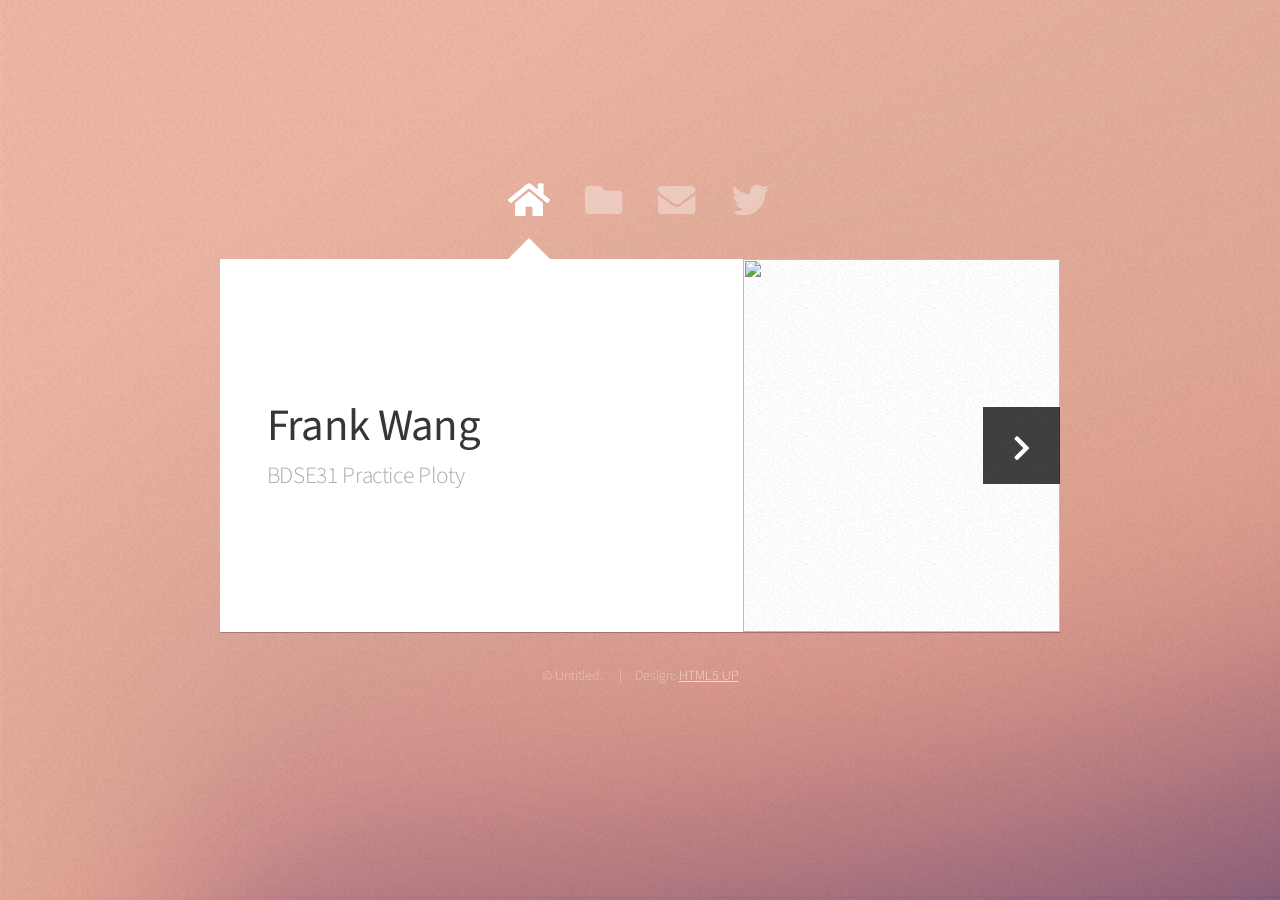
==== index.html @ 62efba17 "first commit" ====
<!DOCTYPE HTML>
<html>

<head>
	<title>Web Fundamentals Workshop</title>
	<meta charset="utf-8" />
	<meta name="viewport" content="width=device-width, initial-scale=1, user-scalable=no" />
	<link rel="stylesheet" href="assets/css/main.css" />
	<noscript>
		<link rel="stylesheet" href="assets/css/noscript.css" />
	</noscript>
</head>

<body class="is-preload">

	<!-- Wrapper-->
	<div id="wrapper">

		<!-- Nav -->
		<nav id="nav">
			<a href="#" class="icon solid fa-home"><span>Home</span></a>
			<a href="#work" class="icon solid fa-folder"><span>資料視覺化作品集</span></a>
			<a href="#contact" class="icon solid fa-envelope"><span>Contact</span></a>
			<a href="https://twitter.com/ajlkn" class="icon brands fa-twitter"><span>Twitter</span></a>
		</nav>

		<!-- Main -->
		<div id="main">

			<!-- Me -->
			<article id="home" class="panel intro">
				<header>
					<h1>Frank Wang</h1>
					<p>BDSE31 Practice Ploty</p>
				</header>
				<a href="#work" class="jumplink pic">
					<span class="arrow icon solid fa-chevron-right"><span>See my work</span></span>
					<img src="images/me.jpg" alt="" />
				</a>
			</article>

			<!-- Work -->
			<article id="work" class="panel">
				<header>
					<h2>資料視覺化作品集</h2>
				</header>
				<p>
					Powered by Ploty.js
				</p>
				<section>
					<div class="row">
						<div class="col-4 col-6-medium col-12-small">
							<a target="_blank"href="#" class="image fit"><img src="images/pic01.jpg" alt=""></a>
						</div>
						<!-- <div class="col-4 col-6-medium col-12-small">
							<a href="#" class="image fit"><img src="images/pic02.jpg" alt=""></a>
						</div>
						<div class="col-4 col-6-medium col-12-small">
							<a href="#" class="image fit"><img src="images/pic03.jpg" alt=""></a>
						</div>
						<div class="col-4 col-6-medium col-12-small">
							<a href="#" class="image fit"><img src="images/pic04.jpg" alt=""></a>
						</div>
						<div class="col-4 col-6-medium col-12-small">
							<a href="#" class="image fit"><img src="images/pic05.jpg" alt=""></a>
						</div>
						<div class="col-4 col-6-medium col-12-small">
							<a href="#" class="image fit"><img src="images/pic06.jpg" alt=""></a>
						</div>
						<div class="col-4 col-6-medium col-12-small">
							<a href="#" class="image fit"><img src="images/pic07.jpg" alt=""></a>
						</div>
						<div class="col-4 col-6-medium col-12-small">
							<a href="#" class="image fit"><img src="images/pic08.jpg" alt=""></a>
						</div>
						<div class="col-4 col-6-medium col-12-small">
							<a href="#" class="image fit"><img src="images/pic09.jpg" alt=""></a>
						</div>
						<div class="col-4 col-6-medium col-12-small">
							<a href="#" class="image fit"><img src="images/pic10.jpg" alt=""></a>
						</div>
						<div class="col-4 col-6-medium col-12-small">
							<a href="#" class="image fit"><img src="images/pic11.jpg" alt=""></a>
						</div>
						<div class="col-4 col-6-medium col-12-small">
							<a href="#" class="image fit"><img src="images/pic12.jpg" alt=""></a>
						</div> -->
					</div>
				</section>
			</article>

			<!-- Contact -->
			<article id="contact" class="panel">
				<header>
					<h2>Contact Me</h2>
				</header>
				<form action="#" method="post">
					<div>
						<div class="row">
							<div class="col-6 col-12-medium">
								<input type="text" name="name" placeholder="Name" />
							</div>
							<div class="col-6 col-12-medium">
								<input type="text" name="email" placeholder="Email" />
							</div>
							<div class="col-12">
								<input type="text" name="subject" placeholder="Subject" />
							</div>
							<div class="col-12">
								<textarea name="message" placeholder="Message" rows="6"></textarea>
							</div>
							<div class="col-12">
								<input type="submit" value="Send Message" />
							</div>
						</div>
					</div>
				</form>
			</article>

		</div>

		<!-- Footer -->
		<div id="footer">
			<ul class="copyright">
				<li>&copy; Untitled.</li>
				<li>Design: <a href="http://html5up.net">HTML5 UP</a></li>
			</ul>
		</div>

	</div>

	<!-- Scripts -->
	<script src="assets/js/jquery.min.js"></script>
	<script src="assets/js/browser.min.js"></script>
	<script src="assets/js/breakpoints.min.js"></script>
	<script src="assets/js/util.js"></script>
	<script src="assets/js/main.js"></script>

</body>

</html>
---- assets/css/main.css ----
@import url("https://fonts.googleapis.com/css?family=Source+Sans+Pro:300,400,300italic,400italic");
@import url("fontawesome-all.min.css");

html, body, div, span, applet, object,
iframe, h1, h2, h3, h4, h5, h6, p, blockquote,
pre, a, abbr, acronym, address, big, cite,
code, del, dfn, em, img, ins, kbd, q, s, samp,
small, strike, strong, sub, sup, tt, var, b,
u, i, center, dl, dt, dd, ol, ul, li, fieldset,
form, label, legend, table, caption, tbody,
tfoot, thead, tr, th, td, article, aside,
canvas, details, embed, figure, figcaption,
footer, header, hgroup, menu, nav, output, ruby,
section, summary, time, mark, audio, video {
	margin: 0;
	padding: 0;
	border: 0;
	font-size: 100%;
	font: inherit;
	vertical-align: baseline;}

article, aside, details, figcaption, figure,
footer, header, hgroup, menu, nav, section {
	display: block;}

body {
	line-height: 1;
}

ol, ul {
	list-style: none;
}

blockquote, q {
	quotes: none;
}

	blockquote:before, blockquote:after, q:before, q:after {
		content: '';
		content: none;
	}

table {
	border-collapse: collapse;
	border-spacing: 0;
}

body {
	-webkit-text-size-adjust: none;
}

mark {
	background-color: transparent;
	color: inherit;
}

input::-moz-focus-inner {
	border: 0;
	padding: 0;
}

input, select, textarea {
	-moz-appearance: none;
	-webkit-appearance: none;
	-ms-appearance: none;
	appearance: none;
}

/* Row */

	.row {
		display: flex;
		flex-wrap: wrap;
		box-sizing: border-box;
		align-items: stretch;
	}

		.row > * {
			box-sizing: border-box;
		}

		.row.gtr-uniform > * > :last-child {
			margin-bottom: 0;
		}

		.row.aln-left {
			justify-content: flex-start;
		}

		.row.aln-center {
			justify-content: center;
		}

		.row.aln-right {
			justify-content: flex-end;
		}

		.row.aln-top {
			align-items: flex-start;
		}

		.row.aln-middle {
			align-items: center;
		}

		.row.aln-bottom {
			align-items: flex-end;
		}

		.row > .imp {
			order: -1;
		}

		.row > .col-1 {
			width: 8.33333%;
		}

		.row > .off-1 {
			margin-left: 8.33333%;
		}

		.row > .col-2 {
			width: 16.66667%;
		}

		.row > .off-2 {
			margin-left: 16.66667%;
		}

		.row > .col-3 {
			width: 25%;
		}

		.row > .off-3 {
			margin-left: 25%;
		}

		.row > .col-4 {
			width: 33.33333%;
		}

		.row > .off-4 {
			margin-left: 33.33333%;
		}

		.row > .col-5 {
			width: 41.66667%;
		}

		.row > .off-5 {
			margin-left: 41.66667%;
		}

		.row > .col-6 {
			width: 50%;
		}

		.row > .off-6 {
			margin-left: 50%;
		}

		.row > .col-7 {
			width: 58.33333%;
		}

		.row > .off-7 {
			margin-left: 58.33333%;
		}

		.row > .col-8 {
			width: 66.66667%;
		}

		.row > .off-8 {
			margin-left: 66.66667%;
		}

		.row > .col-9 {
			width: 75%;
		}

		.row > .off-9 {
			margin-left: 75%;
		}

		.row > .col-10 {
			width: 83.33333%;
		}

		.row > .off-10 {
			margin-left: 83.33333%;
		}

		.row > .col-11 {
			width: 91.66667%;
		}

		.row > .off-11 {
			margin-left: 91.66667%;
		}

		.row > .col-12 {
			width: 100%;
		}

		.row > .off-12 {
			margin-left: 100%;
		}

		.row.gtr-0 {
			margin-top: 0em;
			margin-left: 0em;
		}

			.row.gtr-0 > * {
				padding: 0em 0 0 0em;
			}

			.row.gtr-0.gtr-uniform {
				margin-top: 0em;
			}

				.row.gtr-0.gtr-uniform > * {
					padding-top: 0em;
				}

		.row.gtr-25 {
			margin-top: -0.3125em;
			margin-left: -0.3125em;
		}

			.row.gtr-25 > * {
				padding: 0.3125em 0 0 0.3125em;
			}

			.row.gtr-25.gtr-uniform {
				margin-top: -0.3125em;
			}

				.row.gtr-25.gtr-uniform > * {
					padding-top: 0.3125em;
				}

		.row.gtr-50 {
			margin-top: -0.625em;
			margin-left: -0.625em;
		}

			.row.gtr-50 > * {
				padding: 0.625em 0 0 0.625em;
			}

			.row.gtr-50.gtr-uniform {
				margin-top: -0.625em;
			}

				.row.gtr-50.gtr-uniform > * {
					padding-top: 0.625em;
				}

		.row {
			margin-top: -1.25em;
			margin-left: -1.25em;
		}

			.row > * {
				padding: 1.25em 0 0 1.25em;
			}

			.row.gtr-uniform {
				margin-top: -1.25em;
			}

				.row.gtr-uniform > * {
					padding-top: 1.25em;
				}

		.row.gtr-150 {
			margin-top: -1.875em;
			margin-left: -1.875em;
		}

			.row.gtr-150 > * {
				padding: 1.875em 0 0 1.875em;
			}

			.row.gtr-150.gtr-uniform {
				margin-top: -1.875em;
			}

				.row.gtr-150.gtr-uniform > * {
					padding-top: 1.875em;
				}

		.row.gtr-200 {
			margin-top: -2.5em;
			margin-left: -2.5em;
		}

			.row.gtr-200 > * {
				padding: 2.5em 0 0 2.5em;
			}

			.row.gtr-200.gtr-uniform {
				margin-top: -2.5em;
			}

				.row.gtr-200.gtr-uniform > * {
					padding-top: 2.5em;
				}

		@media screen and (max-width: 1680px) {

			.row {
				display: flex;
				flex-wrap: wrap;
				box-sizing: border-box;
				align-items: stretch;
			}

				.row > * {
					box-sizing: border-box;
				}

				.row.gtr-uniform > * > :last-child {
					margin-bottom: 0;
				}

				.row.aln-left {
					justify-content: flex-start;
				}

				.row.aln-center {
					justify-content: center;
				}

				.row.aln-right {
					justify-content: flex-end;
				}

				.row.aln-top {
					align-items: flex-start;
				}

				.row.aln-middle {
					align-items: center;
				}

				.row.aln-bottom {
					align-items: flex-end;
				}

				.row > .imp-xlarge {
					order: -1;
				}

				.row > .col-1-xlarge {
					width: 8.33333%;
				}

				.row > .off-1-xlarge {
					margin-left: 8.33333%;
				}

				.row > .col-2-xlarge {
					width: 16.66667%;
				}

				.row > .off-2-xlarge {
					margin-left: 16.66667%;
				}

				.row > .col-3-xlarge {
					width: 25%;
				}

				.row > .off-3-xlarge {
					margin-left: 25%;
				}

				.row > .col-4-xlarge {
					width: 33.33333%;
				}

				.row > .off-4-xlarge {
					margin-left: 33.33333%;
				}

				.row > .col-5-xlarge {
					width: 41.66667%;
				}

				.row > .off-5-xlarge {
					margin-left: 41.66667%;
				}

				.row > .col-6-xlarge {
					width: 50%;
				}

				.row > .off-6-xlarge {
					margin-left: 50%;
				}

				.row > .col-7-xlarge {
					width: 58.33333%;
				}

				.row > .off-7-xlarge {
					margin-left: 58.33333%;
				}

				.row > .col-8-xlarge {
					width: 66.66667%;
				}

				.row > .off-8-xlarge {
					margin-left: 66.66667%;
				}

				.row > .col-9-xlarge {
					width: 75%;
				}

				.row > .off-9-xlarge {
					margin-left: 75%;
				}

				.row > .col-10-xlarge {
					width: 83.33333%;
				}

				.row > .off-10-xlarge {
					margin-left: 83.33333%;
				}

				.row > .col-11-xlarge {
					width: 91.66667%;
				}

				.row > .off-11-xlarge {
					margin-left: 91.66667%;
				}

				.row > .col-12-xlarge {
					width: 100%;
				}

				.row > .off-12-xlarge {
					margin-left: 100%;
				}

				.row.gtr-0 {
					margin-top: 0em;
					margin-left: 0em;
				}

					.row.gtr-0 > * {
						padding: 0em 0 0 0em;
					}

					.row.gtr-0.gtr-uniform {
						margin-top: 0em;
					}

						.row.gtr-0.gtr-uniform > * {
							padding-top: 0em;
						}

				.row.gtr-25 {
					margin-top: -0.3125em;
					margin-left: -0.3125em;
				}

					.row.gtr-25 > * {
						padding: 0.3125em 0 0 0.3125em;
					}

					.row.gtr-25.gtr-uniform {
						margin-top: -0.3125em;
					}

						.row.gtr-25.gtr-uniform > * {
							padding-top: 0.3125em;
						}

				.row.gtr-50 {
					margin-top: -0.625em;
					margin-left: -0.625em;
				}

					.row.gtr-50 > * {
						padding: 0.625em 0 0 0.625em;
					}

					.row.gtr-50.gtr-uniform {
						margin-top: -0.625em;
					}

						.row.gtr-50.gtr-uniform > * {
							padding-top: 0.625em;
						}

				.row {
					margin-top: -1.25em;
					margin-left: -1.25em;
				}

					.row > * {
						padding: 1.25em 0 0 1.25em;
					}

					.row.gtr-uniform {
						margin-top: -1.25em;
					}

						.row.gtr-uniform > * {
							padding-top: 1.25em;
						}

				.row.gtr-150 {
					margin-top: -1.875em;
					margin-left: -1.875em;
				}

					.row.gtr-150 > * {
						padding: 1.875em 0 0 1.875em;
					}

					.row.gtr-150.gtr-uniform {
						margin-top: -1.875em;
					}

						.row.gtr-150.gtr-uniform > * {
							padding-top: 1.875em;
						}

				.row.gtr-200 {
					margin-top: -2.5em;
					margin-left: -2.5em;
				}

					.row.gtr-200 > * {
						padding: 2.5em 0 0 2.5em;
					}

					.row.gtr-200.gtr-uniform {
						margin-top: -2.5em;
					}

						.row.gtr-200.gtr-uniform > * {
							padding-top: 2.5em;
						}

		}

		@media screen and (max-width: 1280px) {

			.row {
				display: flex;
				flex-wrap: wrap;
				box-sizing: border-box;
				align-items: stretch;
			}

				.row > * {
					box-sizing: border-box;
				}

				.row.gtr-uniform > * > :last-child {
					margin-bottom: 0;
				}

				.row.aln-left {
					justify-content: flex-start;
				}

				.row.aln-center {
					justify-content: center;
				}

				.row.aln-right {
					justify-content: flex-end;
				}

				.row.aln-top {
					align-items: flex-start;
				}

				.row.aln-middle {
					align-items: center;
				}

				.row.aln-bottom {
					align-items: flex-end;
				}

				.row > .imp-large {
					order: -1;
				}

				.row > .col-1-large {
					width: 8.33333%;
				}

				.row > .off-1-large {
					margin-left: 8.33333%;
				}

				.row > .col-2-large {
					width: 16.66667%;
				}

				.row > .off-2-large {
					margin-left: 16.66667%;
				}

				.row > .col-3-large {
					width: 25%;
				}

				.row > .off-3-large {
					margin-left: 25%;
				}

				.row > .col-4-large {
					width: 33.33333%;
				}

				.row > .off-4-large {
					margin-left: 33.33333%;
				}

				.row > .col-5-large {
					width: 41.66667%;
				}

				.row > .off-5-large {
					margin-left: 41.66667%;
				}

				.row > .col-6-large {
					width: 50%;
				}

				.row > .off-6-large {
					margin-left: 50%;
				}

				.row > .col-7-large {
					width: 58.33333%;
				}

				.row > .off-7-large {
					margin-left: 58.33333%;
				}

				.row > .col-8-large {
					width: 66.66667%;
				}

				.row > .off-8-large {
					margin-left: 66.66667%;
				}

				.row > .col-9-large {
					width: 75%;
				}

				.row > .off-9-large {
					margin-left: 75%;
				}

				.row > .col-10-large {
					width: 83.33333%;
				}

				.row > .off-10-large {
					margin-left: 83.33333%;
				}

				.row > .col-11-large {
					width: 91.66667%;
				}

				.row > .off-11-large {
					margin-left: 91.66667%;
				}

				.row > .col-12-large {
					width: 100%;
				}

				.row > .off-12-large {
					margin-left: 100%;
				}

				.row.gtr-0 {
					margin-top: 0em;
					margin-left: 0em;
				}

					.row.gtr-0 > * {
						padding: 0em 0 0 0em;
					}

					.row.gtr-0.gtr-uniform {
						margin-top: 0em;
					}

						.row.gtr-0.gtr-uniform > * {
							padding-top: 0em;
						}

				.row.gtr-25 {
					margin-top: -0.3125em;
					margin-left: -0.3125em;
				}

					.row.gtr-25 > * {
						padding: 0.3125em 0 0 0.3125em;
					}

					.row.gtr-25.gtr-uniform {
						margin-top: -0.3125em;
					}

						.row.gtr-25.gtr-uniform > * {
							padding-top: 0.3125em;
						}

				.row.gtr-50 {
					margin-top: -0.625em;
					margin-left: -0.625em;
				}

					.row.gtr-50 > * {
						padding: 0.625em 0 0 0.625em;
					}

					.row.gtr-50.gtr-uniform {
						margin-top: -0.625em;
					}

						.row.gtr-50.gtr-uniform > * {
							padding-top: 0.625em;
						}

				.row {
					margin-top: -1.25em;
					margin-left: -1.25em;
				}

					.row > * {
						padding: 1.25em 0 0 1.25em;
					}

					.row.gtr-uniform {
						margin-top: -1.25em;
					}

						.row.gtr-uniform > * {
							padding-top: 1.25em;
						}

				.row.gtr-150 {
					margin-top: -1.875em;
					margin-left: -1.875em;
				}

					.row.gtr-150 > * {
						padding: 1.875em 0 0 1.875em;
					}

					.row.gtr-150.gtr-uniform {
						margin-top: -1.875em;
					}

						.row.gtr-150.gtr-uniform > * {
							padding-top: 1.875em;
						}

				.row.gtr-200 {
					margin-top: -2.5em;
					margin-left: -2.5em;
				}

					.row.gtr-200 > * {
						padding: 2.5em 0 0 2.5em;
					}

					.row.gtr-200.gtr-uniform {
						margin-top: -2.5em;
					}

						.row.gtr-200.gtr-uniform > * {
							padding-top: 2.5em;
						}

		}

		@media screen and (max-width: 980px) {

			.row {
				display: flex;
				flex-wrap: wrap;
				box-sizing: border-box;
				align-items: stretch;
			}

				.row > * {
					box-sizing: border-box;
				}

				.row.gtr-uniform > * > :last-child {
					margin-bottom: 0;
				}

				.row.aln-left {
					justify-content: flex-start;
				}

				.row.aln-center {
					justify-content: center;
				}

				.row.aln-right {
					justify-content: flex-end;
				}

				.row.aln-top {
					align-items: flex-start;
				}

				.row.aln-middle {
					align-items: center;
				}

				.row.aln-bottom {
					align-items: flex-end;
				}

				.row > .imp-medium {
					order: -1;
				}

				.row > .col-1-medium {
					width: 8.33333%;
				}

				.row > .off-1-medium {
					margin-left: 8.33333%;
				}

				.row > .col-2-medium {
					width: 16.66667%;
				}

				.row > .off-2-medium {
					margin-left: 16.66667%;
				}

				.row > .col-3-medium {
					width: 25%;
				}

				.row > .off-3-medium {
					margin-left: 25%;
				}

				.row > .col-4-medium {
					width: 33.33333%;
				}

				.row > .off-4-medium {
					margin-left: 33.33333%;
				}

				.row > .col-5-medium {
					width: 41.66667%;
				}

				.row > .off-5-medium {
					margin-left: 41.66667%;
				}

				.row > .col-6-medium {
					width: 50%;
				}

				.row > .off-6-medium {
					margin-left: 50%;
				}

				.row > .col-7-medium {
					width: 58.33333%;
				}

				.row > .off-7-medium {
					margin-left: 58.33333%;
				}

				.row > .col-8-medium {
					width: 66.66667%;
				}

				.row > .off-8-medium {
					margin-left: 66.66667%;
				}

				.row > .col-9-medium {
					width: 75%;
				}

				.row > .off-9-medium {
					margin-left: 75%;
				}

				.row > .col-10-medium {
					width: 83.33333%;
				}

				.row > .off-10-medium {
					margin-left: 83.33333%;
				}

				.row > .col-11-medium {
					width: 91.66667%;
				}

				.row > .off-11-medium {
					margin-left: 91.66667%;
				}

				.row > .col-12-medium {
					width: 100%;
				}

				.row > .off-12-medium {
					margin-left: 100%;
				}

				.row.gtr-0 {
					margin-top: 0em;
					margin-left: 0em;
				}

					.row.gtr-0 > * {
						padding: 0em 0 0 0em;
					}

					.row.gtr-0.gtr-uniform {
						margin-top: 0em;
					}

						.row.gtr-0.gtr-uniform > * {
							padding-top: 0em;
						}

				.row.gtr-25 {
					margin-top: -0.3125em;
					margin-left: -0.3125em;
				}

					.row.gtr-25 > * {
						padding: 0.3125em 0 0 0.3125em;
					}

					.row.gtr-25.gtr-uniform {
						margin-top: -0.3125em;
					}

						.row.gtr-25.gtr-uniform > * {
							padding-top: 0.3125em;
						}

				.row.gtr-50 {
					margin-top: -0.625em;
					margin-left: -0.625em;
				}

					.row.gtr-50 > * {
						padding: 0.625em 0 0 0.625em;
					}

					.row.gtr-50.gtr-uniform {
						margin-top: -0.625em;
					}

						.row.gtr-50.gtr-uniform > * {
							padding-top: 0.625em;
						}

				.row {
					margin-top: -1.25em;
					margin-left: -1.25em;
				}

					.row > * {
						padding: 1.25em 0 0 1.25em;
					}

					.row.gtr-uniform {
						margin-top: -1.25em;
					}

						.row.gtr-uniform > * {
							padding-top: 1.25em;
						}

				.row.gtr-150 {
					margin-top: -1.875em;
					margin-left: -1.875em;
				}

					.row.gtr-150 > * {
						padding: 1.875em 0 0 1.875em;
					}

					.row.gtr-150.gtr-uniform {
						margin-top: -1.875em;
					}

						.row.gtr-150.gtr-uniform > * {
							padding-top: 1.875em;
						}

				.row.gtr-200 {
					margin-top: -2.5em;
					margin-left: -2.5em;
				}

					.row.gtr-200 > * {
						padding: 2.5em 0 0 2.5em;
					}

					.row.gtr-200.gtr-uniform {
						margin-top: -2.5em;
					}

						.row.gtr-200.gtr-uniform > * {
							padding-top: 2.5em;
						}

		}

		@media screen and (max-width: 736px) {

			.row {
				display: flex;
				flex-wrap: wrap;
				box-sizing: border-box;
				align-items: stretch;
			}

				.row > * {
					box-sizing: border-box;
				}

				.row.gtr-uniform > * > :last-child {
					margin-bottom: 0;
				}

				.row.aln-left {
					justify-content: flex-start;
				}

				.row.aln-center {
					justify-content: center;
				}

				.row.aln-right {
					justify-content: flex-end;
				}

				.row.aln-top {
					align-items: flex-start;
				}

				.row.aln-middle {
					align-items: center;
				}

				.row.aln-bottom {
					align-items: flex-end;
				}

				.row > .imp-small {
					order: -1;
				}

				.row > .col-1-small {
					width: 8.33333%;
				}

				.row > .off-1-small {
					margin-left: 8.33333%;
				}

				.row > .col-2-small {
					width: 16.66667%;
				}

				.row > .off-2-small {
					margin-left: 16.66667%;
				}

				.row > .col-3-small {
					width: 25%;
				}

				.row > .off-3-small {
					margin-left: 25%;
				}

				.row > .col-4-small {
					width: 33.33333%;
				}

				.row > .off-4-small {
					margin-left: 33.33333%;
				}

				.row > .col-5-small {
					width: 41.66667%;
				}

				.row > .off-5-small {
					margin-left: 41.66667%;
				}

				.row > .col-6-small {
					width: 50%;
				}

				.row > .off-6-small {
					margin-left: 50%;
				}

				.row > .col-7-small {
					width: 58.33333%;
				}

				.row > .off-7-small {
					margin-left: 58.33333%;
				}

				.row > .col-8-small {
					width: 66.66667%;
				}

				.row > .off-8-small {
					margin-left: 66.66667%;
				}

				.row > .col-9-small {
					width: 75%;
				}

				.row > .off-9-small {
					margin-left: 75%;
				}

				.row > .col-10-small {
					width: 83.33333%;
				}

				.row > .off-10-small {
					margin-left: 83.33333%;
				}

				.row > .col-11-small {
					width: 91.66667%;
				}

				.row > .off-11-small {
					margin-left: 91.66667%;
				}

				.row > .col-12-small {
					width: 100%;
				}

				.row > .off-12-small {
					margin-left: 100%;
				}

				.row.gtr-0 {
					margin-top: 0em;
					margin-left: 0em;
				}

					.row.gtr-0 > * {
						padding: 0em 0 0 0em;
					}

					.row.gtr-0.gtr-uniform {
						margin-top: 0em;
					}

						.row.gtr-0.gtr-uniform > * {
							padding-top: 0em;
						}

				.row.gtr-25 {
					margin-top: -0.3125em;
					margin-left: -0.3125em;
				}

					.row.gtr-25 > * {
						padding: 0.3125em 0 0 0.3125em;
					}

					.row.gtr-25.gtr-uniform {
						margin-top: -0.3125em;
					}

						.row.gtr-25.gtr-uniform > * {
							padding-top: 0.3125em;
						}

				.row.gtr-50 {
					margin-top: -0.625em;
					margin-left: -0.625em;
				}

					.row.gtr-50 > * {
						padding: 0.625em 0 0 0.625em;
					}

					.row.gtr-50.gtr-uniform {
						margin-top: -0.625em;
					}

						.row.gtr-50.gtr-uniform > * {
							padding-top: 0.625em;
						}

				.row {
					margin-top: -1.25em;
					margin-left: -1.25em;
				}

					.row > * {
						padding: 1.25em 0 0 1.25em;
					}

					.row.gtr-uniform {
						margin-top: -1.25em;
					}

						.row.gtr-uniform > * {
							padding-top: 1.25em;
						}

				.row.gtr-150 {
					margin-top: -1.875em;
					margin-left: -1.875em;
				}

					.row.gtr-150 > * {
						padding: 1.875em 0 0 1.875em;
					}

					.row.gtr-150.gtr-uniform {
						margin-top: -1.875em;
					}

						.row.gtr-150.gtr-uniform > * {
							padding-top: 1.875em;
						}

				.row.gtr-200 {
					margin-top: -2.5em;
					margin-left: -2.5em;
				}

					.row.gtr-200 > * {
						padding: 2.5em 0 0 2.5em;
					}

					.row.gtr-200.gtr-uniform {
						margin-top: -2.5em;
					}

						.row.gtr-200.gtr-uniform > * {
							padding-top: 2.5em;
						}

		}

/* Basic */

	html {
		box-sizing: border-box;
	}

	*, *:before, *:after {
		box-sizing: inherit;
	}

	body {
		background-image: url("images/overlay.png"), url("images/bg.jpg");
		background-repeat: repeat, no-repeat;
		background-size: auto, 100% 100%;
		background-attachment: fixed;
		overflow-y: scroll;
	}

		body.is-preload *, body.is-preload *:before, body.is-preload *:after {
			-moz-animation: none !important;
			-webkit-animation: none !important;
			-ms-animation: none !important;
			animation: none !important;
			-moz-transition: none !important;
			-webkit-transition: none !important;
			-ms-transition: none !important;
			transition: none !important;
		}

	body, input, textarea, select {
		font-family: 'Source Sans Pro', sans-serif;
		font-weight: 300;
		color: #777777;
		font-size: 20pt;
		line-height: 1.75em;
	}

		@media screen and (max-width: 1680px) {

			body, input, textarea, select {
				font-size: 15pt;
			}

		}

		@media screen and (max-width: 1280px) {

			body, input, textarea, select {
				font-size: 14pt;
			}

		}

		@media screen and (max-width: 736px) {

			body, input, textarea, select {
				font-size: 12pt;
			}

		}

		@media screen and (max-width: 360px) {

			body, input, textarea, select {
				font-size: 11pt;
			}

		}

	strong, b, h1, h2, h3, h4, h5, h6 {
		font-weight: 400;
		color: #363636;
	}

	h1 {
		font-size: 2.4em;
		letter-spacing: -0.015em;
	}

	h2 {
		font-size: 1.8em;
		letter-spacing: -0.015em;
	}

	h3, h4, h5, h6 {
		font-size: 1.25em;
		letter-spacing: -0.015em;
	}

	@media screen and (max-width: 736px) {

		h1 {
			font-size: 1.75em;
		}

		h2 {
			font-size: 1.375em;
		}

		h3, h4, h5, h6 {
			font-size: 1em;
		}

	}

	blockquote {
		border-left: solid 0.5em #ddd;
		padding: 1em 0 1em 2em;
		font-style: italic;
	}

	em, i {
		font-style: italic;
	}

	hr {
		border: 0;
		border-top: solid 1px #ddd;
		padding: 1.5em 0 0 0;
		margin: 1.75em 0 0 0;
	}

	sub {
		position: relative;
		top: 0.5em;
		font-size: 0.8em;
	}

	sup {
		position: relative;
		top: -0.5em;
		font-size: 0.8em;
	}

	br.clear {
		clear: both;
	}

	p, ul, ol, dl, table, blockquote, form {
		margin-bottom: 2em;
	}

/* Table */

	table {
		width: 100%;
	}

		table.default tbody tr {
			border-bottom: solid 1px #f4f4f4;
		}

		table.default td {
			padding: 0.5em 1em 0.5em 1em;
		}

		table.default th {
			text-align: left;
			font-weight: 400;
			padding: 0.5em 1em 0.5em 1em;
		}

		table.default thead {
			border-bottom: solid 2px #f4f4f4;
		}

/* Form */

	form label {
		display: block;
		font-weight: 400;
		color: #363636;
		margin: 0 0 1em 0;
	}

	form input[type="text"],
	form input[type="email"],
	form input[type="password"],
	form select,
	form textarea {
		-webkit-appearance: none;
		border: 0;
		background: #f4f4f4;
		padding: 0.75em;
		width: 100%;
		-moz-transition: background-color .25s ease-in-out;
		-webkit-transition: background-color .25s ease-in-out;
		-ms-transition: background-color .25s ease-in-out;
		transition: background-color .25s ease-in-out;
	}

		form input[type="text"]:focus,
		form input[type="email"]:focus,
		form input[type="password"]:focus,
		form select:focus,
		form textarea:focus {
			background: #f8f8f8;
		}

	form input[type="text"],
	form input[type="email"],
	form input[type="password"],
	form select {
		line-height: 1.35em;
	}

	form ::-webkit-input-placeholder {
		color: #999;
	}

	form :-moz-placeholder {
		color: #999;
	}

	form ::-moz-placeholder {
		color: #999;
	}

	form :-ms-input-placeholder {
		color: #999;
	}

/* Section/Article */

	section, article {
		margin-bottom: 3em;
	}

		section > :last-child, section:last-child, article > :last-child, article:last-child {
			margin-bottom: 0;
		}

	header {
		margin: 0 0 1.5em 0;
	}

		header > p {
			margin: 0.5em 0 0 0;
			color: #aaa;
		}

		@media screen and (max-width: 736px) {

			header {
				margin: 0 0 1em 0;
			}

		}

/* Image */

	.image {
		display: inline-block;
	}

		.image img {
			display: block;
			width: 100%;
		}

		.image.fit {
			display: block;
			width: 100%;
		}

		.image.featured {
			display: block;
			width: 100%;
			margin: 0 0 2em 0;
		}

		.image.left {
			float: left;
			margin: 0 2em 2em 0;
		}

		.image.centered {
			display: block;
			margin: 0 0 2em 0;
		}

			.image.centered img {
				margin: 0 auto;
				width: auto;
			}

/* Button */

	input[type="button"],
	input[type="submit"],
	input[type="reset"],
	button,
	.button {
		-moz-transition: background-color .25s ease-in-out;
		-webkit-transition: background-color .25s ease-in-out;
		-ms-transition: background-color .25s ease-in-out;
		transition: background-color .25s ease-in-out;
		-webkit-appearance: none;
		display: inline-block;
		background-color: #222222;
		color: #ffffff;
		border: 0;
		cursor: pointer;
		outline: 0;
		padding: 0.7em 1.5em 0.7em 1.5em;
	}

		input[type="button"]:hover,
		input[type="submit"]:hover,
		input[type="reset"]:hover,
		button:hover,
		.button:hover {
			background-color: #333333;
		}

		input[type="button"]:active,
		input[type="submit"]:active,
		input[type="reset"]:active,
		button:active,
		.button:active {
			background-color: #444444;
		}

		input[type="button"].alt,
		input[type="submit"].alt,
		input[type="reset"].alt,
		button.alt,
		.button.alt {
			background-color: #777777;
		}

			input[type="button"].alt:hover,
			input[type="submit"].alt:hover,
			input[type="reset"].alt:hover,
			button.alt:hover,
			.button.alt:hover {
				background-color: #888888;
			}

			input[type="button"].alt:active,
			input[type="submit"].alt:active,
			input[type="reset"].alt:active,
			button.alt:active,
			.button.alt:active {
				background-color: #999999;
			}

		input[type="button"].small,
		input[type="submit"].small,
		input[type="reset"].small,
		button.small,
		.button.small {
			font-size: 0.75em;
		}

		input[type="button"].large,
		input[type="submit"].large,
		input[type="reset"].large,
		button.large,
		.button.large {
			font-size: 1.25em;
			padding: 0.5em 1.25em 0.5em 1.25em;
		}

		input[type="button"].xlarge,
		input[type="submit"].xlarge,
		input[type="reset"].xlarge,
		button.xlarge,
		.button.xlarge {
			font-size: 1.5em;
			padding: 0.5em 1.25em 0.5em 1.25em;
		}

		@media screen and (max-width: 736px) {

			input[type="button"],
			input[type="submit"],
			input[type="reset"],
			button,
			.button {
				width: 100%;
			}

		}

/* List */

	ul {
		list-style: disc;
		padding-left: 1em;
	}

		ul li {
			padding-left: 0.5em;
		}

	ol {
		list-style: decimal;
		padding-left: 1.25em;
	}

		ol li {
			padding-left: 0.25em;
		}

/* Actions */

	ul.actions {
		list-style: none;
		padding-left: 0;
	}

		ul.actions li {
			display: inline-block;
			padding-left: 0;
			margin: 0 0 0 0.5em;
		}

			ul.actions li:first-child {
				margin-left: 0;
			}

		@media screen and (max-width: 736px) {

			ul.actions li {
				display: block;
				margin: 0.75em 0 0 0;
			}

				ul.actions li:first-child {
					margin-top: 0;
				}

		}

/* Icons */

	.icon {
		text-decoration: none;
		position: relative;
		text-decoration: none;
	}

		.icon:before {
			-moz-osx-font-smoothing: grayscale;
			-webkit-font-smoothing: antialiased;
			display: inline-block;
			font-style: normal;
			font-variant: normal;
			text-rendering: auto;
			line-height: 1;
			text-transform: none !important;
			font-family: 'Font Awesome 5 Free';
			font-weight: 400;
		}

		.icon.solid:before {
			font-weight: 900;
		}

		.icon.brands:before {
			font-family: 'Font Awesome 5 Brands';
		}

		.icon:before {
			line-height: inherit;
		}

		.icon > .label {
			display: none;
		}

/* Nav */

	#nav {
		text-align: center;
		height: 4.25em;
		cursor: default;
	}

		#nav a {
			position: relative;
			display: inline-block;
			color: #ffffff;
			width: 1em;
			height: 1em;
			line-height: 0.9em;
			font-size: 2.5em;
			margin: 0 0.25em 0 0.25em;
			opacity: 0.35;
			outline: 0;
			-moz-transition: opacity .25s ease-in-out;
			-webkit-transition: opacity .25s ease-in-out;
			-ms-transition: opacity .25s ease-in-out;
			transition: opacity .25s ease-in-out;
		}

			#nav a.icon:before {
				padding-right: 0;
			}

			#nav a:before {
				font-size: 0.8em;
			}

			#nav a:after {
				content: '';
				display: block;
				position: absolute;
				left: 50%;
				bottom: -0.75em;
				margin-left: -0.5em;
				border-bottom: solid 0em #ffffff;
				border-left: solid 0.5em transparent;
				border-right: solid 0.5em transparent;
				-moz-transition: border-bottom-width .25s ease-in-out;
				-webkit-transition: border-bottom-width .25s ease-in-out;
				-ms-transition: border-bottom-width .25s ease-in-out;
				transition: border-bottom-width .25s ease-in-out;
			}

			#nav a span {
				display: block;
				position: absolute;
				background: #222222;
				color: #ffffff;
				top: -2.75em;
				font-size: 0.3em;
				height: 2.25em;
				line-height: 2.25em;
				left: 50%;
				opacity: 0;
				-moz-transition: opacity .25s ease-in-out;
				-webkit-transition: opacity .25s ease-in-out;
				-ms-transition: opacity .25s ease-in-out;
				transition: opacity .25s ease-in-out;
				width: 5.5em;
				margin-left: -2.75em;
			}

				#nav a span:after {
					content: '';
					display: block;
					position: absolute;
					bottom: -0.4em;
					left: 50%;
					margin-left: -0.6em;
					border-top: solid 0.6em #222222;
					border-left: solid 0.6em transparent;
					border-right: solid 0.6em transparent;
				}

			#nav a:hover {
				opacity: 1.0;
			}

				#nav a:hover span {
					opacity: 1.0;
				}

			#nav a.active {
				opacity: 1.0;
			}

				#nav a.active:after {
					border-bottom-width: 0.5em;
				}

		@media screen and (max-width: 980px) {

			#nav a span {
				display: none;
			}

		}

/* Wrapper */

	#wrapper {
		width: 45em;
		margin: 0 auto;
		min-height: 100vh;
		max-width: 100%;
		padding: 4em 0;
		display: -moz-flex;
		display: -webkit-flex;
		display: -ms-flex;
		display: flex;
		-moz-flex-direction: column;
		-webkit-flex-direction: column;
		-ms-flex-direction: column;
		flex-direction: column;
		-moz-align-items: center;
		-webkit-align-items: center;
		-ms-align-items: center;
		align-items: center;
		-moz-justify-content: center;
		-webkit-justify-content: center;
		-ms-justify-content: center;
		justify-content: center;
		-moz-transition: opacity 1s ease-in-out;
		-webkit-transition: opacity 1s ease-in-out;
		-ms-transition: opacity 1s ease-in-out;
		transition: opacity 1s ease-in-out;
	}

		body.is-preload #wrapper {
			opacity: 0;
		}

		@media screen and (max-width: 1280px) {

			#wrapper {
				padding: 3em 0;
				max-width: calc(100% - 6em);
			}

		}

		@media screen and (max-width: 980px) {

			#wrapper {
				padding: 1.5em 0;
				max-width: calc(100% - 8em);
			}

		}

		@media screen and (max-width: 736px) {

			#wrapper {
				padding: 1em 0;
				max-width: calc(100% - 2em);
			}

		}

		@media screen and (max-width: 360px) {

			#wrapper {
				padding: 1em 0;
				max-width: 100%;
			}

		}

/* Main */

	#main {
		position: relative;
		overflow: hidden;
		width: 100%;
		background: #ffffff;
		box-shadow: 0px 1px 0px 0px rgba(0, 0, 0, 0.25);
		-moz-transition: min-height 0.5s ease-in-out, max-height 0.5s ease-in-out;
		-webkit-transition: min-height 0.5s ease-in-out, max-height 0.5s ease-in-out;
		-ms-transition: min-height 0.5s ease-in-out, max-height 0.5s ease-in-out;
		transition: min-height 0.5s ease-in-out, max-height 0.5s ease-in-out;
	}

		#main > .panel {
			-moz-transition: opacity 0.25s ease-in-out;
			-webkit-transition: opacity 0.25s ease-in-out;
			-ms-transition: opacity 0.25s ease-in-out;
			transition: opacity 0.25s ease-in-out;
			margin-bottom: 0;
			position: relative;
			padding: 3.5em 2.5em 2.5em 2.5em;
			width: 100%;
		}

			#main > .panel.inactive {
				opacity: 0;
			}

			@media screen and (max-width: 736px) {

				#main > .panel {
					padding: 2em 1.5em 1.5em 1.5em;
				}

			}

			#main > .panel.intro {
				padding: 0;
				height: 20em;
				display: -moz-flex;
				display: -webkit-flex;
				display: -ms-flex;
				display: flex;
				-moz-flex-direction: row;
				-webkit-flex-direction: row;
				-ms-flex-direction: row;
				flex-direction: row;
				-moz-align-items: center;
				-webkit-align-items: center;
				-ms-align-items: center;
				align-items: center;
			}

				#main > .panel.intro .pic {
					text-decoration: none;
					position: relative;
					-moz-flex-grow: 0;
					-webkit-flex-grow: 0;
					-ms-flex-grow: 0;
					flex-grow: 0;
					-moz-flex-shrink: 0;
					-webkit-flex-shrink: 0;
					-ms-flex-shrink: 0;
					flex-shrink: 0;
					width: 17em;
					height: 100%;
				}

					#main > .panel.intro .pic:before {
						content: '';
						position: absolute;
						top: 0;
						left: 0;
						background: url("images/overlay.png");
						width: 100%;
						height: 100%;
						z-index: 1;
					}

					#main > .panel.intro .pic img {
						position: relative;
						display: block;
						position: absolute;
						top: 0;
						left: 0;
						width: 100%;
						height: 100%;
						-moz-object-fit: cover;
						-webkit-object-fit: cover;
						-ms-object-fit: cover;
						object-fit: cover;
						-moz-object-position: center;
						-webkit-object-position: center;
						-ms-object-position: center;
						object-position: center;
					}

					#main > .panel.intro .pic .arrow {
						display: block;
						position: absolute;
						right: 0;
						top: 50%;
						margin-top: -1.375em;
						width: 2.75em;
						height: 2.75em;
						background: #000;
						background: rgba(0, 0, 0, 0.75);
						color: #ffffff;
						text-align: center;
						line-height: 2.75em;
						font-size: 1.5em;
						z-index: 1;
						-moz-transition: width .15s ease-in-out, padding-right .15s ease-in-out;
						-webkit-transition: width .15s ease-in-out, padding-right .15s ease-in-out;
						-ms-transition: width .15s ease-in-out, padding-right .15s ease-in-out;
						transition: width .15s ease-in-out, padding-right .15s ease-in-out;
					}

						#main > .panel.intro .pic .arrow:before {
							position: relative;
							padding-right: 0;
							top: 0.125em;
						}

						#main > .panel.intro .pic .arrow span {
							display: block;
							text-indent: -9999px;
						}

					#main > .panel.intro .pic:hover .arrow {
						width: 3em;
						padding-right: 0.25em;
					}

				#main > .panel.intro header {
					-moz-flex-grow: 1;
					-webkit-flex-grow: 1;
					-ms-flex-grow: 1;
					flex-grow: 1;
					-moz-flex-shrink: 1;
					-webkit-flex-shrink: 1;
					-ms-flex-shrink: 1;
					flex-shrink: 1;
					padding: 3.5em 2.5em;
					margin-bottom: 0;
					width: 100%;
				}

					#main > .panel.intro header h1 {
						line-height: 1.25em;
						margin-bottom: 0;
					}

					#main > .panel.intro header p {
						letter-spacing: -0.015em;
						font-size: 1.25em;
						margin: 0.25em 0 0 0;
					}

				@media screen and (max-width: 980px) {

					#main > .panel.intro {
						-moz-flex-direction: column;
						-webkit-flex-direction: column;
						-ms-flex-direction: column;
						flex-direction: column;
						height: auto;
					}

						#main > .panel.intro .pic {
							height: 25em;
							width: 100%;
						}

						#main > .panel.intro header {
							padding: 4em;
							text-align: center;
						}

				}

				@media screen and (max-width: 736px) {

					#main > .panel.intro .pic {
						height: 20em;
					}

					#main > .panel.intro header {
						padding: 2.75em 2em 2.5em 2em;
					}

						#main > .panel.intro header p {
							font-size: 1em;
							margin: 0.25em 0 0 0;
						}

				}

/* Footer */

	#footer {
		color: rgba(255, 255, 255, 0.45);
		text-align: center;
		padding: 2em 0 0 0;
		font-size: 0.75em;
	}

		#footer a {
			color: #ddd;
			color: rgba(255, 255, 255, 0.65);
			-moz-transition: color .25s ease-in-out;
			-webkit-transition: color .25s ease-in-out;
			-ms-transition: color .25s ease-in-out;
			transition: color .25s ease-in-out;
		}

			#footer a:hover {
				color: white;
			}

		#footer .copyright {
			list-style: none;
			padding-left: 0;
		}

			#footer .copyright li {
				display: inline-block;
				padding-left: 1em;
				margin-left: 1em;
				border-left: solid 1px rgba(255, 255, 255, 0.25);
				line-height: 1;
			}

				#footer .copyright li:first-child {
					padding-left: 0;
					margin-left: 0;
					border-left: 0;
				}

		@media screen and (max-width: 736px) {

			#footer .copyright li {
				padding-left: 0.5em;
				margin-left: 0.5em;
			}

		}
---- assets/css/noscript.css ----
/* Wrapper */

	#wrapper {
		opacity: 1 !important;
	}

/* Nav */

	#nav a {
		opacity: 1.0;
	}

		#nav a:before, #nav a:after {
			display: none;
		}

		#nav a span {
			top: 0;
			opacity: 1.0;
		}

			#nav a span:after {
				display: none;
			}

/* Main */

	#main {
		background: none;
		box-shadow: none;
	}

		#main > .panel {
			background: #ffffff;
			margin-bottom: 2em;
		}

			#main > .panel:last-child {
				margin-bottom: 0;
			}
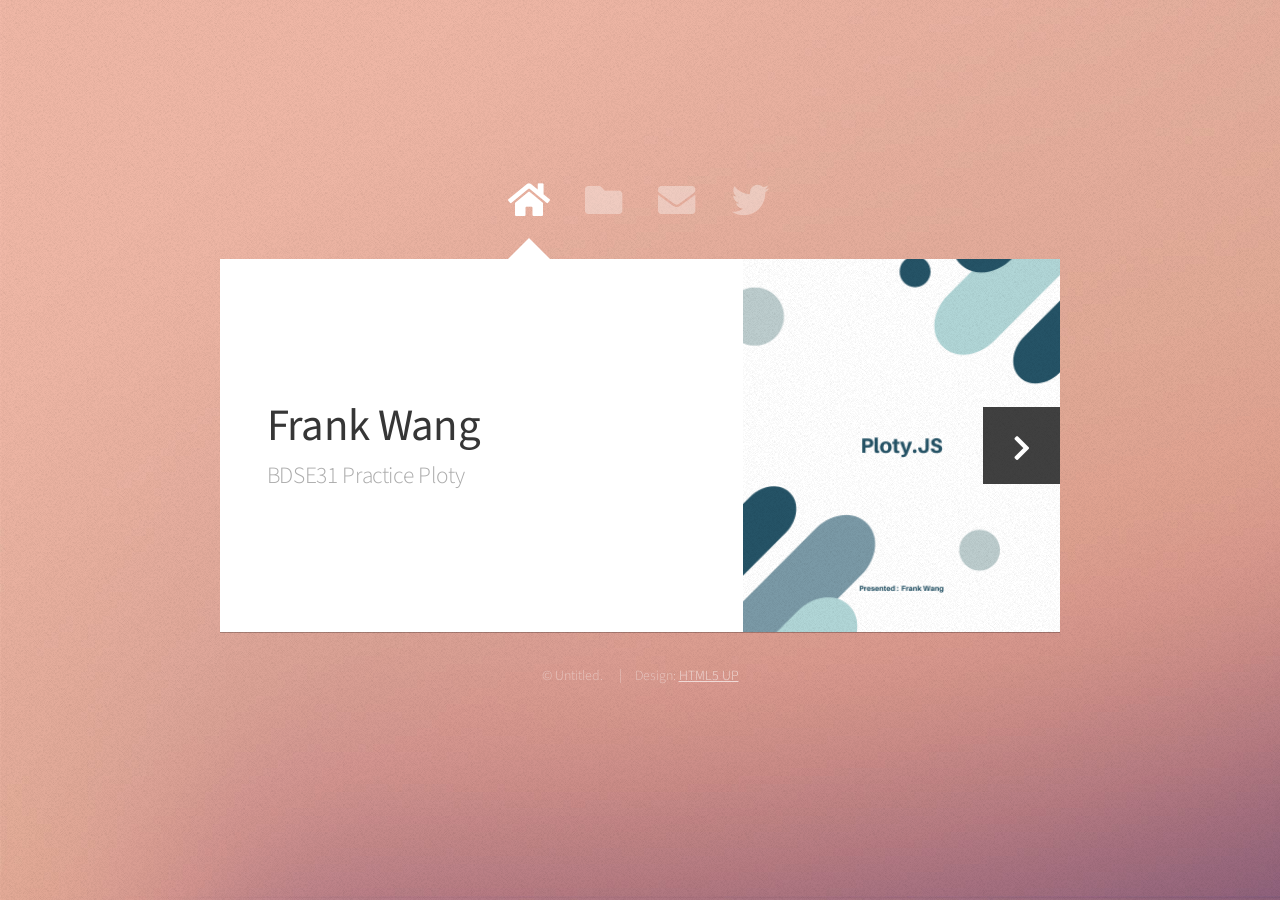
==== commit af4111dd: "update bar chart" ====
--- a/index.html
+++ b/index.html
@@ -19,7 +19,7 @@
 		<!-- Nav -->
 		<nav id="nav">
 			<a href="#" class="icon solid fa-home"><span>Home</span></a>
-			<a href="#work" class="icon solid fa-folder"><span>資料視覺化作品集</span></a>
+			<a href="#work" class="icon solid fa-folder"><span>資料視覺化</span></a>
 			<a href="#contact" class="icon solid fa-envelope"><span>Contact</span></a>
 			<a href="https://twitter.com/ajlkn" class="icon brands fa-twitter"><span>Twitter</span></a>
 		</nav>
@@ -50,12 +50,13 @@
 				<section>
 					<div class="row">
 						<div class="col-4 col-6-medium col-12-small">
-							<a target="_blank"href="#" class="image fit"><img src="images/pic01.jpg" alt=""></a>
+							<a target="_blank" href="Line_Scatter/index.html" class="image fit"><img
+									src="images/pic01.jpg" alt=""></a>
+						</div>
+						<div class="col-4 col-6-medium col-12-small">
+							<a href="bar_chart/index.html" class="image fit"><img src="images/pic02.jpg" alt=""></a>
 						</div>
 						<!-- <div class="col-4 col-6-medium col-12-small">
-							<a href="#" class="image fit"><img src="images/pic02.jpg" alt=""></a>
-						</div>
-						<div class="col-4 col-6-medium col-12-small">
 							<a href="#" class="image fit"><img src="images/pic03.jpg" alt=""></a>
 						</div>
 						<div class="col-4 col-6-medium col-12-small">
